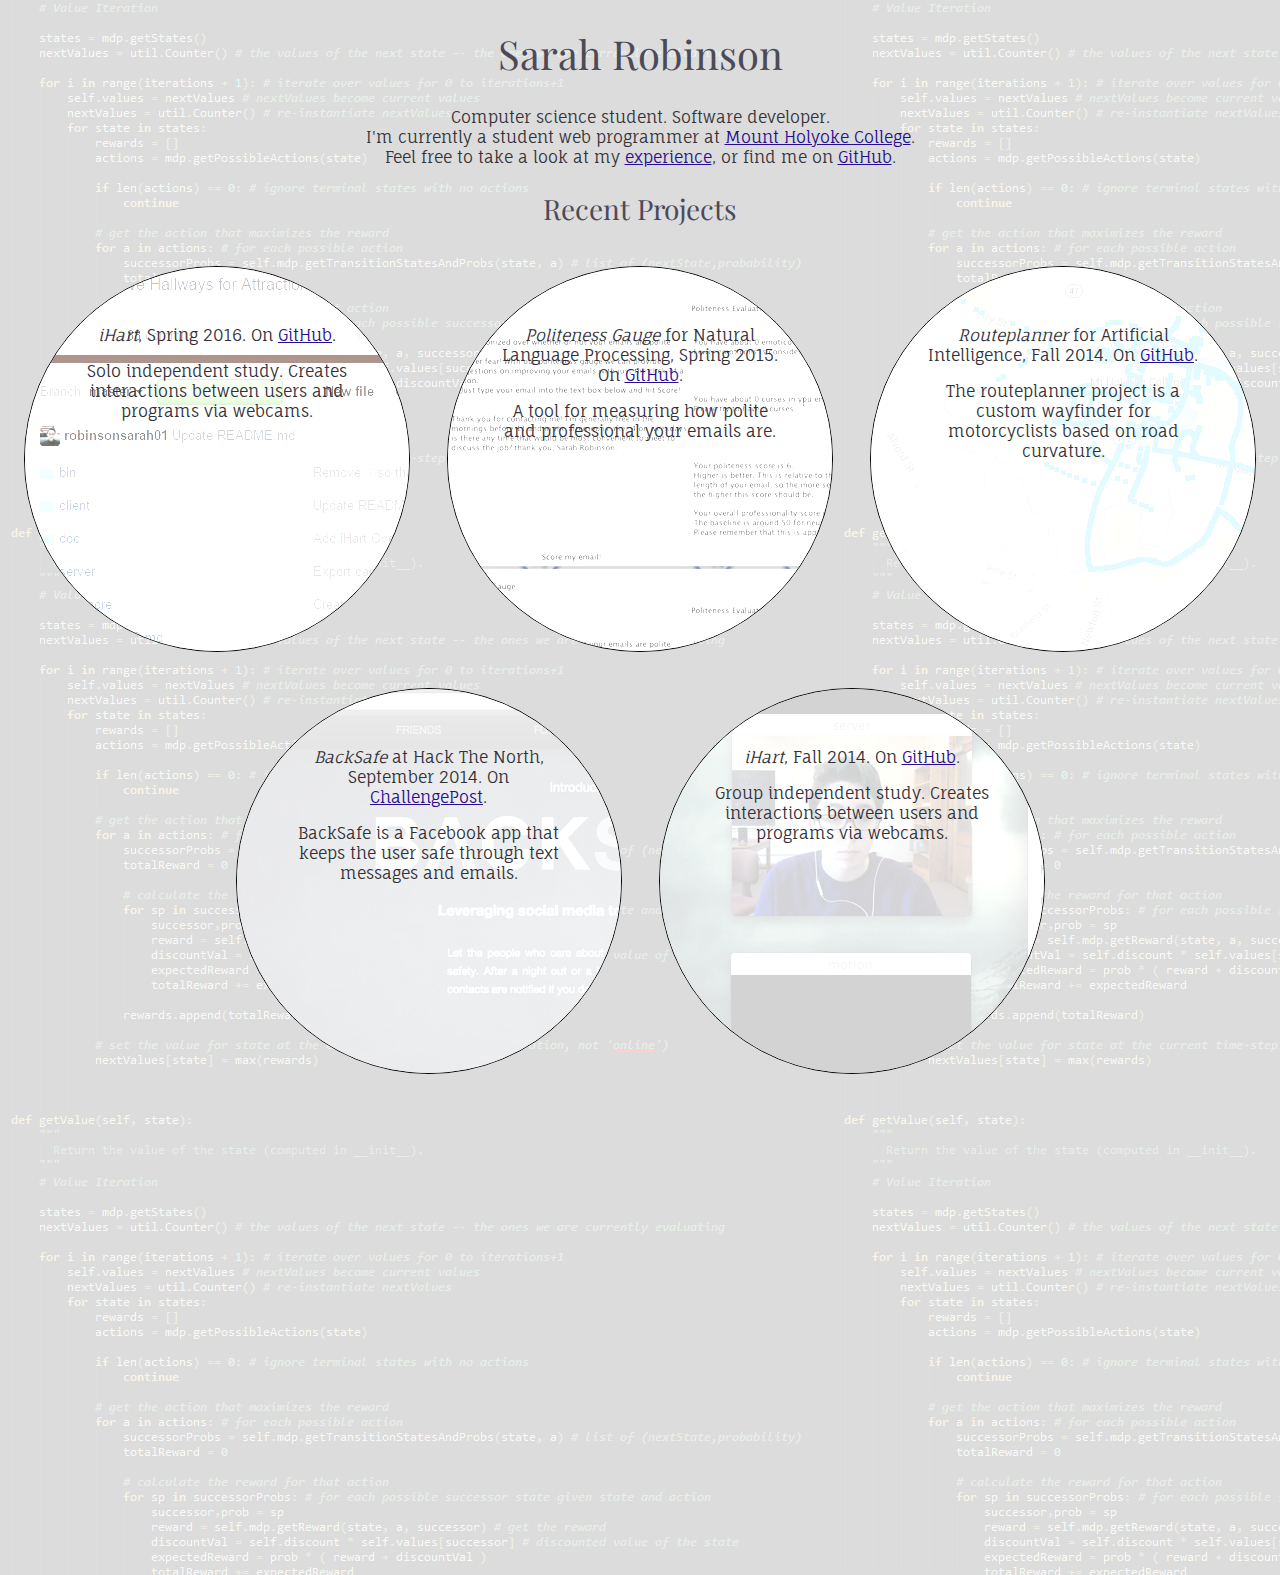
==== index.html @ 814e148d "Update projects and experience." ====
﻿<!DOCTYPE html>
<html>
    <head>
        <meta http-equiv="Content-Type" content="text/html; charset=UTF-8"/> 
        <link href='http://fonts.googleapis.com/css?family=Playfair+Display:400,700|Fauna+One' rel='stylesheet' type='text/css' charset="utf-8">
        <link href="css/robinsonsarah01.css" type="text/css" charset="utf-8" rel="stylesheet" />
    </head>
        <body>
        <div class="custom-container">
            <h1 class="header-name">Sarah Robinson</h1>
            <div class="description">
                Computer science student. Software developer.
                <br/>
                I'm currently a student web programmer at <a href="https://www.mtholyoke.edu" target="_blank">Mount Holyoke College</a>.
                <br/>
                Feel free to take a look at my <a href="/experience">experience</a>, or find me on <a href="https://github.com/robinsonsarah01">GitHub</a>.
            </div>
            <div class="projects">
                <h2>Recent Projects</h2>
                <div class="project ihart-2">
                    <div class="project-inner">
                        <em>iHart</em>, Spring 2016. On <a href="https://github.com/ihart-mhc/ihart" target="_blank">GitHub</a>.
                        <span class="extra-desc">Solo independent study. Creates interactions between users and programs via webcams.</span>
                    </div>
                </div>
                <div class="project politeness">
                    <div class="project-inner">
                        <em>Politeness Gauge</em> for Natural Language Processing, Spring 2015.
                        On <a href="https://github.com/robinsonsarah01/politeness-gauge" target="_blank">GitHub</a>.
                        <span class="extra-desc">A tool for measuring how polite and professional your emails are.</span>
                    </div>
                </div>
                <div class="project routeplanner">
                    <div class="project-inner">
                        <em>Routeplanner</em> for Artificial Intelligence, Fall 2014.
                        On <a href="https://github.com/robinsonsarah01/routeplanner" target="_blank">GitHub</a>.
                        <span class="extra-desc">The routeplanner project is a custom wayfinder for motorcyclists based on road curvature.</span>
                    </div>
                </div>
                <div class="project backsafe">
                    <div class="project-inner">
                        <em>BackSafe</em> at Hack The North, September 2014.
                        On <a href="http://challengepost.com/software/backsafe-oggza" target="_blank">ChallengePost</a>.
                        <span class="extra-desc">BackSafe is a Facebook app that keeps the user safe through text messages and emails.</span>
                    </div>
                </div>
                <div class="project ihart">
                    <div class="project-inner">
                        <em>iHart</em>, Fall 2014. On <a href="https://github.com/ihart-mhc/ihart" target="_blank">GitHub</a>.
                        <span class="extra-desc">Group independent study. Creates interactions between users and programs via webcams.</span>
                    </div>
                </div>
                <!--div class="project tetris">
                    <div class="project-inner">
                        <em>Tetris</em>, Fall 2013. On <a href="https://github.com/robinsonsarah01/java-tetris" target="_blank">GitHub</a>.
                        <span class="extra-desc">Tetris, implemented in Java. Contains both a command-line text-only version and a GUI version.</span>
                    </div>
                </div-->
                <!--
                <div class="project project-name">
                    <div class="project-inner">
                        <em>Project name</em>. On <a href="" target="_blank">website</a>.
                        <span class="extra-desc">Extended description.</span>
                    </div>
                </div>
                -->
            </div>
        </div>
    </body>
</html>
---- css/robinsonsarah01.css ----
body {
    margin-left: auto;
    margin-right: auto;
    /* width: 95%; */
    min-width: 200px;
    text-align: center;
    font-family: "Fauna One", sans-serif;
    color: #333237;
}

a {
    color: #280C91;
}

a:hover, a:active {
    color: #3A0EDF;
}

.custom-container::after { /* transparent background image */
    content: "";
    position: absolute;
    left: 0;
    top: 0;
    opacity: 0.18;
    z-index: -1;
    background: url(value-iteration-background-gray.png);
    width: 100%;
    height: 175%; /* otherwise background stops repeating */
}

h1,h2,h3,h4,h5,h6 {
    font-family: "Playfair Display", serif;
    font-weight: 400;
    color: #4D4A58;
}

h1 {
    font-size: 250%;
}

h2 {
    font-size: 175%;
}

div.description {
    margin: 0 1em 1em 1em;
}

div.projects {
    /* width: 100%; */
}

/* code for responsive circles from http://littledice.me/2014/04/16/responsive-circles-with-css/ */

div.project {
    margin: 1em;
    border-radius: 50%;
    width: 30%;
    min-width: 170px;
    max-width: 425px;
    position: relative;
    border: 1px solid black;
    display: inline-block;
    /*background-color: white;  For when there's no background image */
}

div.project-inner {
    position: absolute;
    top: 0;
    left: 0;
    bottom: 0;
    right: 0;
    text-align: center;
    padding-top: 15%;
    padding-left: 14%;
    padding-right: 14%;
    z-index: 1;
    color: #313036;
}

div.project::before {
    content: "";
    display: block;
    padding-top: 100%;
}

@media (max-width: 1130px) {
    div.project {
        width: 45%;
    }
}

@media (max-width: 742px) {
    div.project {
        width: 50%;
    }
}

span.extra-desc {
    padding-top: 1em;
    display: inline-block;
}

@media (max-width: 530px){
    span.extra-desc {
        font-size: small;
        padding-top: .5em;
    }
}

@media (max-width: 470px){
    span.extra-desc{
        display: none;
    }
}

/* Project backgrounds - use pixlr to make them transparent/light but not let the page background bleed through.*/

div.project.routeplanner::after {
    content: "";
    position: absolute;
    left: 0;
    top: 0;
    width: 100%;
    height: 100%;
    /*width: 30%;*/
    border-radius: 50%;
    background-color: white;
    background: url(routeplanner-dataset-transparent.png);
}

div.project.backsafe::after {
    content: "";
    position: absolute;
    left: 0;
    top: 0;
    width: 100%;
    height: 100%;
    /*width: 30%;*/
    border-radius: 50%;
    background-color: white;
    background: url(backsafe-home-transparent.png);
}

div.project.tetris::after {
    content: "";
    position: absolute;
    left: 0;
    top: 0;
    width: 100%;
    height: 100%;
    /*width: 30%;*/
    border-radius: 50%;
    background-color: white;
    background: url(java-tetris-transparent.png);
}

div.project.ihart::after {
    content: "";
    position: absolute;
    left: 0;
    top: 0;
    width: 100%;
    height: 100%;
    /*width: 30%;*/
    border-radius: 50%;
    background-color: white;
    background: url(ihart-server.png);
}

div.project.ihart-2::after {
    content: "";
    position: absolute;
    left: 0;
    top: 0;
    width: 100%;
    height: 100%;
    /*width: 30%;*/
    border-radius: 50%;
    background-color: white;
    background: url(ihart-repo-transparent.png);
}

div.project.politeness::after {
    content: "";
    position: absolute;
    left: 0;
    top: 0;
    width: 100%;
    height: 100%;
    /*width: 30%;*/
    border-radius: 50%;
    background-color: white;
    background: url(politeness-gauge-transparent.png);
}
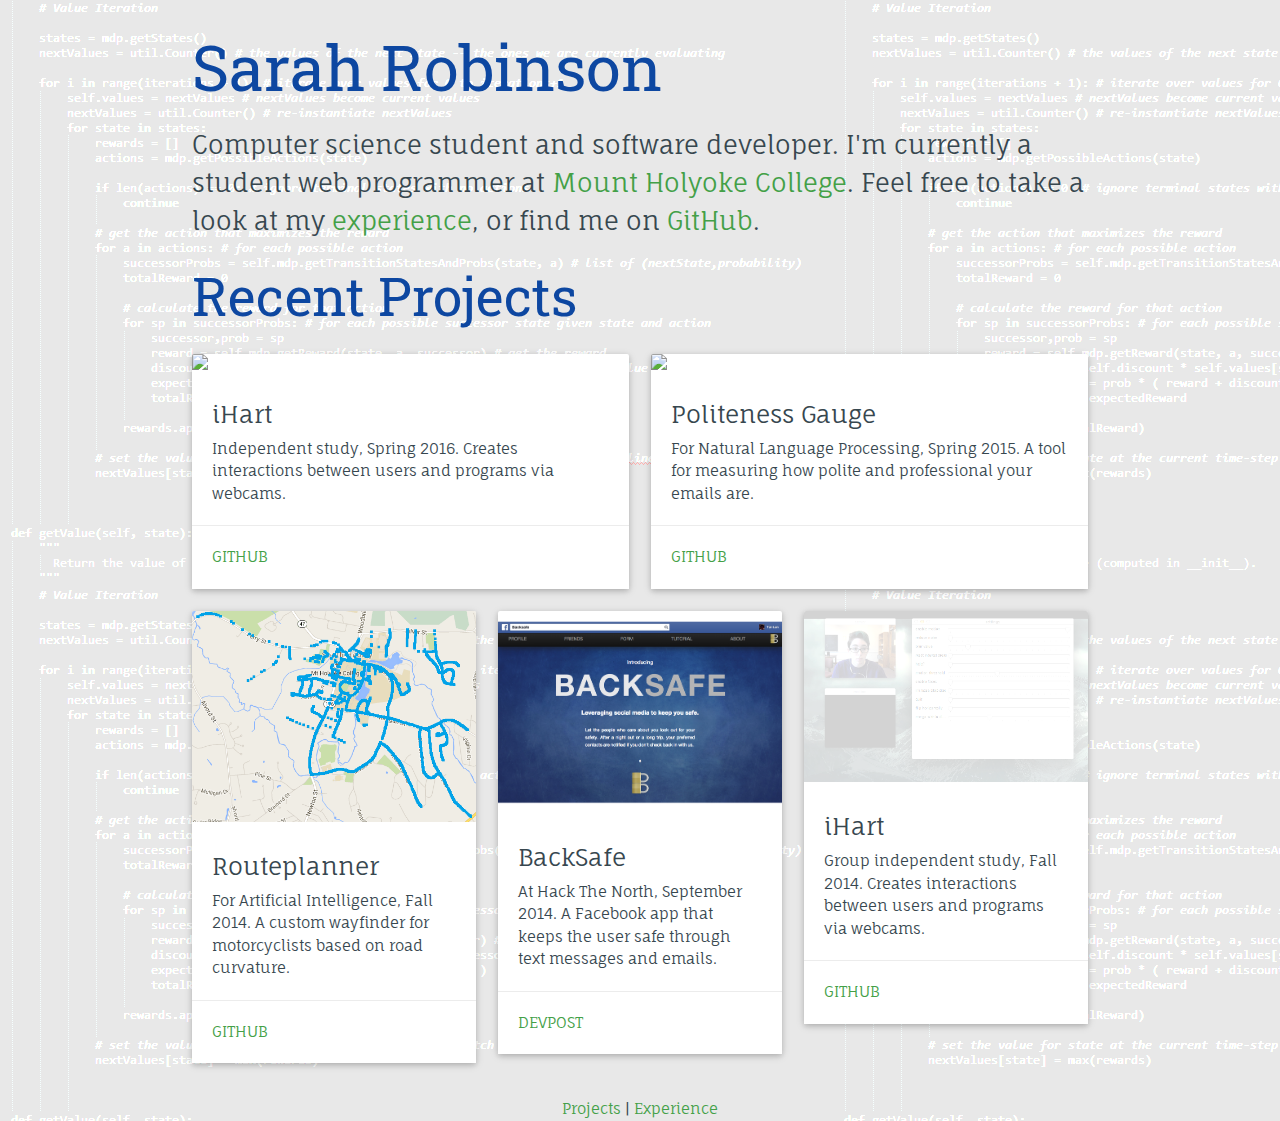
==== commit 55eb06a8: "Initial rewrite of main page using MaterializeCSS." ====
--- a/index.html
+++ b/index.html
@@ -1,70 +1,110 @@
 ﻿<!DOCTYPE html>
 <html>
     <head>
-        <meta http-equiv="Content-Type" content="text/html; charset=UTF-8"/> 
-        <link href='http://fonts.googleapis.com/css?family=Playfair+Display:400,700|Fauna+One' rel='stylesheet' type='text/css' charset="utf-8">
-        <link href="css/robinsonsarah01.css" type="text/css" charset="utf-8" rel="stylesheet" />
+        <meta http-equiv="Content-Type" content="text/html; charset=UTF-8"/>
+        <meta name="viewport" content="width=device-width, initial-scale=1.0"/>
+        
+        <link href="https://fonts.googleapis.com/css?family=Material+Icons|Fauna+One|Roboto+Slab" rel="stylesheet">
+        <link type="text/css" rel="stylesheet" href="css/materialize.min.css"  media="screen,projection"/>
+        <link href="css/robinsonsarah01.css" type="text/css" charset="utf-8" rel="stylesheet">
     </head>
-        <body>
-        <div class="custom-container">
-            <h1 class="header-name">Sarah Robinson</h1>
-            <div class="description">
-                Computer science student. Software developer.
-                <br/>
+    <body class="blue-grey-text text-darken-3">
+        <div class="container">
+            <h1>Sarah Robinson</h1>
+            
+            <div class="description flow-text">
+                Computer science student and software developer.
                 I'm currently a student web programmer at <a href="https://www.mtholyoke.edu" target="_blank">Mount Holyoke College</a>.
-                <br/>
                 Feel free to take a look at my <a href="/experience">experience</a>, or find me on <a href="https://github.com/robinsonsarah01">GitHub</a>.
             </div>
-            <div class="projects">
-                <h2>Recent Projects</h2>
-                <div class="project ihart-2">
-                    <div class="project-inner">
-                        <em>iHart</em>, Spring 2016. On <a href="https://github.com/ihart-mhc/ihart" target="_blank">GitHub</a>.
-                        <span class="extra-desc">Solo independent study. Creates interactions between users and programs via webcams.</span>
+            
+            <h2>Recent Projects</h2>
+            
+            <div class="row">
+                <div class="col s12 m6 l6">
+                    <div class="card">
+                        <div class="card-image">
+                            <img src="img/ihart-repo.png" />
+                        </div>
+                        <div class="card-content">
+                            <span class="card-title">iHart</span>
+                            <p>Independent study, Spring 2016. Creates interactions between users and programs via webcams.
+                        </div>
+                        <div class="card-action">
+                            <a href="https://github.com/ihart-mhc/ihart" target="_blank">GitHub</a>
+                        </div>
                     </div>
                 </div>
-                <div class="project politeness">
-                    <div class="project-inner">
-                        <em>Politeness Gauge</em> for Natural Language Processing, Spring 2015.
-                        On <a href="https://github.com/robinsonsarah01/politeness-gauge" target="_blank">GitHub</a>.
-                        <span class="extra-desc">A tool for measuring how polite and professional your emails are.</span>
+                
+                <div class="col s12 m6 l6">
+                    <div class="card">
+                        <div class="card-image">
+                            <img src="img/politeness-gauge.png" />
+                        </div>
+                        <div class="card-content">
+                            <span class="card-title">Politeness Gauge</span>
+                            <p>For Natural Language Processing, Spring 2015. A tool for measuring how polite and professional your emails are.
+                        </div>
+                        <div class="card-action">
+                            <a href="https://github.com/robinsonsarah01/politeness-gauge" target="_blank">GitHub</a>
+                        </div>
                     </div>
                 </div>
-                <div class="project routeplanner">
-                    <div class="project-inner">
-                        <em>Routeplanner</em> for Artificial Intelligence, Fall 2014.
-                        On <a href="https://github.com/robinsonsarah01/routeplanner" target="_blank">GitHub</a>.
-                        <span class="extra-desc">The routeplanner project is a custom wayfinder for motorcyclists based on road curvature.</span>
+                
+                <div class="col s12 m6 l4">
+                    <div class="card">
+                        <div class="card-image">
+                            <img src="img/routeplanner-dataset.png" />
+                        </div>
+                        <div class="card-content">
+                            <span class="card-title">Routeplanner</span>
+                            <p> For Artificial Intelligence, Fall 2014. A custom wayfinder for motorcyclists based on road curvature.
+                        </div>
+                        <div class="card-action">
+                            <a href="https://github.com/robinsonsarah01/routeplanner" target="_blank">GitHub</a>
+                        </div>
                     </div>
                 </div>
-                <div class="project backsafe">
-                    <div class="project-inner">
-                        <em>BackSafe</em> at Hack The North, September 2014.
-                        On <a href="http://challengepost.com/software/backsafe-oggza" target="_blank">ChallengePost</a>.
-                        <span class="extra-desc">BackSafe is a Facebook app that keeps the user safe through text messages and emails.</span>
+                
+                <div class="col s12 m6 l4">
+                    <div class="card">
+                        <div class="card-image">
+                            <img src="img/backsafe-home.png" />
+                        </div>
+                        <div class="card-content">
+                            <span class="card-title">BackSafe</span>
+                            <p> At Hack The North, September 2014. A Facebook app that keeps the user safe through text messages and emails.
+                        </div>
+                        <div class="card-action">
+                            <a href="http://devpost.com/software/backsafe-oggza" target="_blank">DevPost</a>
+                        </div>
                     </div>
                 </div>
-                <div class="project ihart">
-                    <div class="project-inner">
-                        <em>iHart</em>, Fall 2014. On <a href="https://github.com/ihart-mhc/ihart" target="_blank">GitHub</a>.
-                        <span class="extra-desc">Group independent study. Creates interactions between users and programs via webcams.</span>
+                
+                <div class="col s12 m6 l4">
+                    <div class="card">
+                        <div class="card-image">
+                            <img src="img/ihart-server.png" />
+                        </div>
+                        <div class="card-content">
+                            <span class="card-title">iHart</span>
+                            <p>Group independent study, Fall 2014. Creates interactions between users and programs via webcams.
+                        </div>
+                        <div class="card-action">
+                            <a href="https://github.com/ihart-mhc/ihart" target="_blank">GitHub</a>
+                        </div>
                     </div>
                 </div>
-                <!--div class="project tetris">
-                    <div class="project-inner">
-                        <em>Tetris</em>, Fall 2013. On <a href="https://github.com/robinsonsarah01/java-tetris" target="_blank">GitHub</a>.
-                        <span class="extra-desc">Tetris, implemented in Java. Contains both a command-line text-only version and a GUI version.</span>
-                    </div>
-                </div-->
-                <!--
-                <div class="project project-name">
-                    <div class="project-inner">
-                        <em>Project name</em>. On <a href="" target="_blank">website</a>.
-                        <span class="extra-desc">Extended description.</span>
-                    </div>
-                </div>
-                -->
+            </div>
+            
+            <div class="center">
+                <a href="/">Projects</a> | 
+                <a href="/experience">Experience</a>
             </div>
         </div>
+        
+        <script type="text/javascript" src="https://code.jquery.com/jquery-2.1.1.min.js"></script>
+        <script type="text/javascript" src="js/materialize.min.js"></script>
+        <script type="text/javascript" src="js/main.js"></script>
     </body>
 </html>
--- a/css/robinsonsarah01.css
+++ b/css/robinsonsarah01.css
@@ -1,195 +1,23 @@
-body {
-    margin-left: auto;
-    margin-right: auto;
-    /* width: 95%; */
-    min-width: 200px;
-    text-align: center;
-    font-family: "Fauna One", sans-serif;
-    color: #333237;
+html {
+    /* TODO: change to /img/...png before merging. */
+    background: url(../img/value-iteration-background-gray-lightened.png);
 }
 
-a {
-    color: #280C91;
+body {
+    font-family: "Fauna One", sans-serif;
 }
 
-a:hover, a:active {
-    color: #3A0EDF;
+a , .card .card-action a:not(.btn):not(.btn-large):not(.btn-floating) {
+    color: #43a047; /* green darken-1 */
 }
 
-.custom-container::after { /* transparent background image */
-    content: "";
-    position: absolute;
-    left: 0;
-    top: 0;
-    opacity: 0.18;
-    z-index: -1;
-    background: url(value-iteration-background-gray.png);
-    width: 100%;
-    height: 175%; /* otherwise background stops repeating */
+a:hover, a:active ,
+.card .card-action a:not(.btn):not(.btn-large):not(.btn-floating):hover,
+.card .card-action a:not(.btn):not(.btn-large):not(.btn-floating):active {
+    color: #0d47a1; /* blue darken-4 */
 }
 
-h1,h2,h3,h4,h5,h6 {
-    font-family: "Playfair Display", serif;
-    font-weight: 400;
-    color: #4D4A58;
-}
-
-h1 {
-    font-size: 250%;
-}
-
-h2 {
-    font-size: 175%;
-}
-
-div.description {
-    margin: 0 1em 1em 1em;
-}
-
-div.projects {
-    /* width: 100%; */
-}
-
-/* code for responsive circles from http://littledice.me/2014/04/16/responsive-circles-with-css/ */
-
-div.project {
-    margin: 1em;
-    border-radius: 50%;
-    width: 30%;
-    min-width: 170px;
-    max-width: 425px;
-    position: relative;
-    border: 1px solid black;
-    display: inline-block;
-    /*background-color: white;  For when there's no background image */
-}
-
-div.project-inner {
-    position: absolute;
-    top: 0;
-    left: 0;
-    bottom: 0;
-    right: 0;
-    text-align: center;
-    padding-top: 15%;
-    padding-left: 14%;
-    padding-right: 14%;
-    z-index: 1;
-    color: #313036;
-}
-
-div.project::before {
-    content: "";
-    display: block;
-    padding-top: 100%;
-}
-
-@media (max-width: 1130px) {
-    div.project {
-        width: 45%;
-    }
-}
-
-@media (max-width: 742px) {
-    div.project {
-        width: 50%;
-    }
-}
-
-span.extra-desc {
-    padding-top: 1em;
-    display: inline-block;
-}
-
-@media (max-width: 530px){
-    span.extra-desc {
-        font-size: small;
-        padding-top: .5em;
-    }
-}
-
-@media (max-width: 470px){
-    span.extra-desc{
-        display: none;
-    }
-}
-
-/* Project backgrounds - use pixlr to make them transparent/light but not let the page background bleed through.*/
-
-div.project.routeplanner::after {
-    content: "";
-    position: absolute;
-    left: 0;
-    top: 0;
-    width: 100%;
-    height: 100%;
-    /*width: 30%;*/
-    border-radius: 50%;
-    background-color: white;
-    background: url(routeplanner-dataset-transparent.png);
-}
-
-div.project.backsafe::after {
-    content: "";
-    position: absolute;
-    left: 0;
-    top: 0;
-    width: 100%;
-    height: 100%;
-    /*width: 30%;*/
-    border-radius: 50%;
-    background-color: white;
-    background: url(backsafe-home-transparent.png);
-}
-
-div.project.tetris::after {
-    content: "";
-    position: absolute;
-    left: 0;
-    top: 0;
-    width: 100%;
-    height: 100%;
-    /*width: 30%;*/
-    border-radius: 50%;
-    background-color: white;
-    background: url(java-tetris-transparent.png);
-}
-
-div.project.ihart::after {
-    content: "";
-    position: absolute;
-    left: 0;
-    top: 0;
-    width: 100%;
-    height: 100%;
-    /*width: 30%;*/
-    border-radius: 50%;
-    background-color: white;
-    background: url(ihart-server.png);
-}
-
-div.project.ihart-2::after {
-    content: "";
-    position: absolute;
-    left: 0;
-    top: 0;
-    width: 100%;
-    height: 100%;
-    /*width: 30%;*/
-    border-radius: 50%;
-    background-color: white;
-    background: url(ihart-repo-transparent.png);
-}
-
-div.project.politeness::after {
-    content: "";
-    position: absolute;
-    left: 0;
-    top: 0;
-    width: 100%;
-    height: 100%;
-    /*width: 30%;*/
-    border-radius: 50%;
-    background-color: white;
-    background: url(politeness-gauge-transparent.png);
+h1 , h2, h3, h4, h5, h6 {
+    font-family: "Roboto Slab", serif;
+    color: #0d47a1;
 }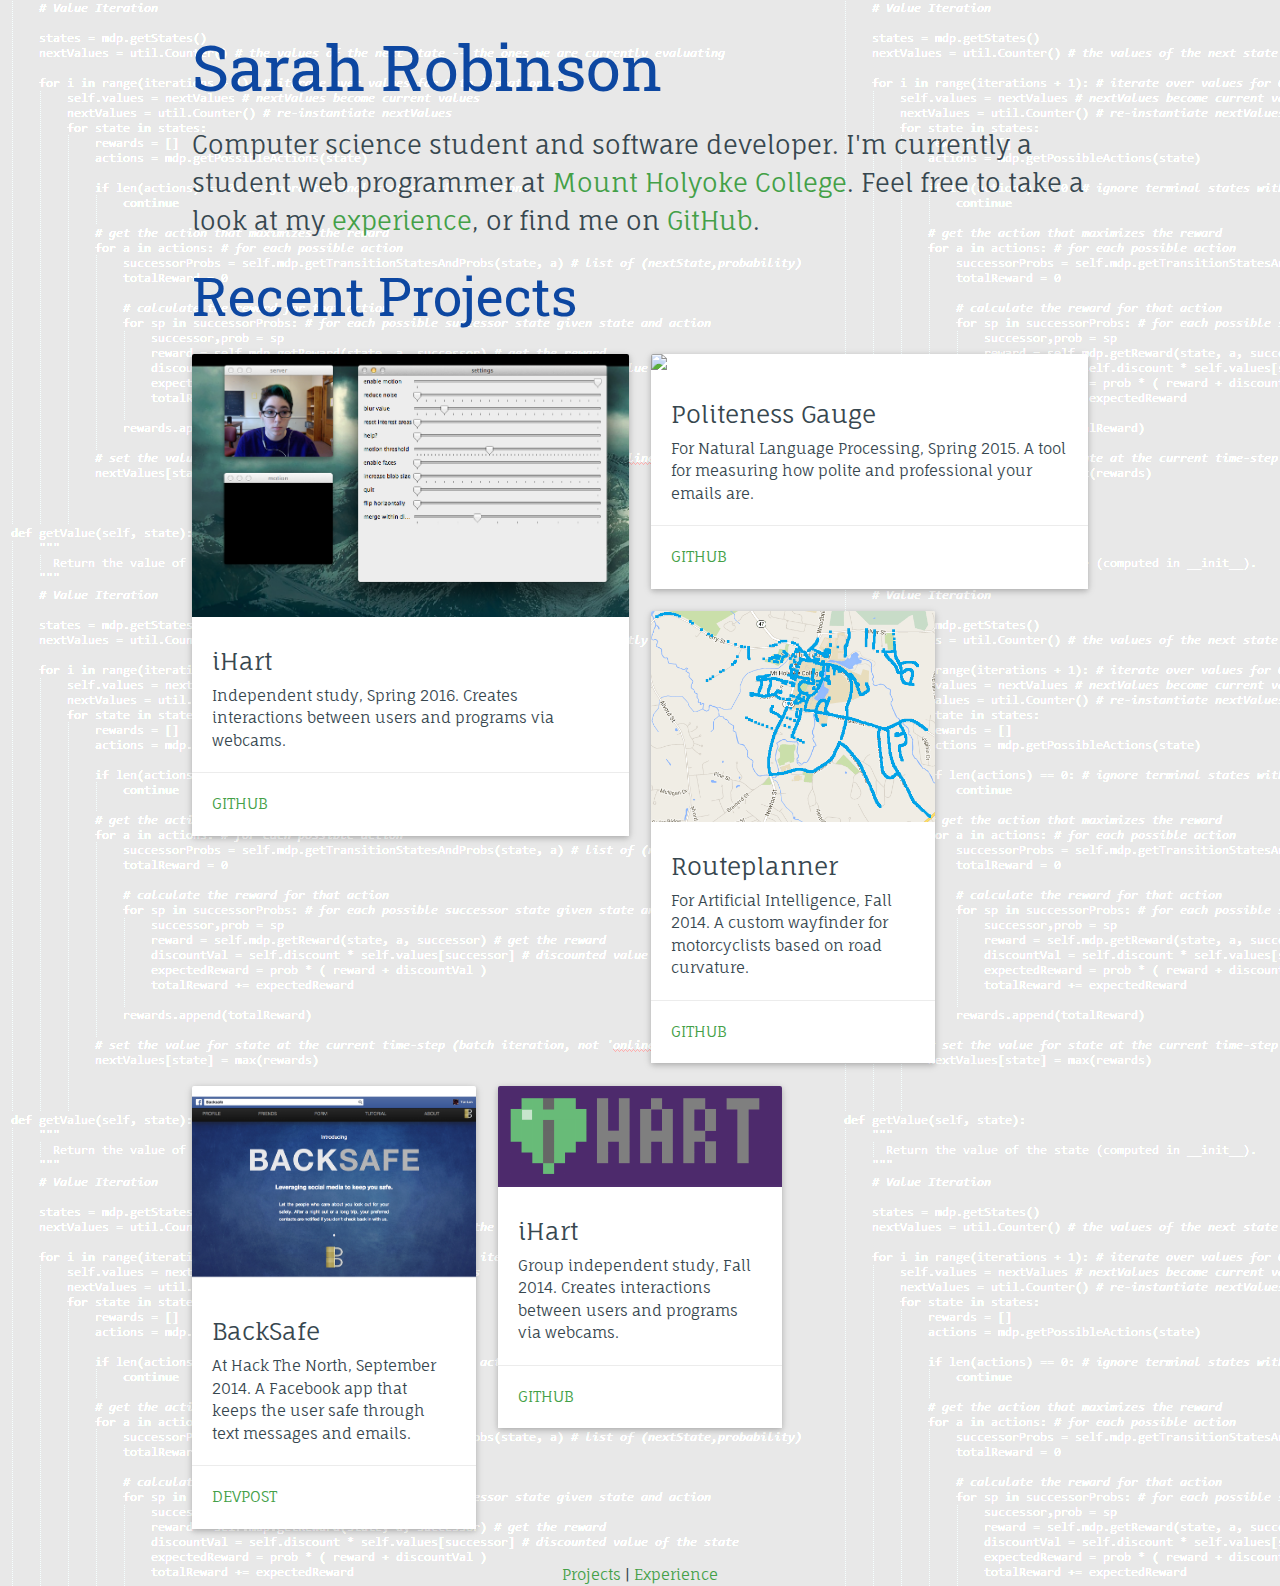
==== commit f297f25b: "Partial rewrite of experience page." ====
--- a/index.html
+++ b/index.html
@@ -12,7 +12,7 @@
         <div class="container">
             <h1>Sarah Robinson</h1>
             
-            <div class="description flow-text">
+            <div class="flow-text">
                 Computer science student and software developer.
                 I'm currently a student web programmer at <a href="https://www.mtholyoke.edu" target="_blank">Mount Holyoke College</a>.
                 Feel free to take a look at my <a href="/experience">experience</a>, or find me on <a href="https://github.com/robinsonsarah01">GitHub</a>.
@@ -24,7 +24,7 @@
                 <div class="col s12 m6 l6">
                     <div class="card">
                         <div class="card-image">
-                            <img src="img/ihart-repo.png" />
+                            <img src="img/ihart-server.png" />
                         </div>
                         <div class="card-content">
                             <span class="card-title">iHart</span>
@@ -84,7 +84,7 @@
                 <div class="col s12 m6 l4">
                     <div class="card">
                         <div class="card-image">
-                            <img src="img/ihart-server.png" />
+                            <img src="img/ihart-logo.png" />
                         </div>
                         <div class="card-content">
                             <span class="card-title">iHart</span>
--- a/css/robinsonsarah01.css
+++ b/css/robinsonsarah01.css
@@ -20,4 +20,4 @@
 h1 , h2, h3, h4, h5, h6 {
     font-family: "Roboto Slab", serif;
     color: #0d47a1;
-}+}
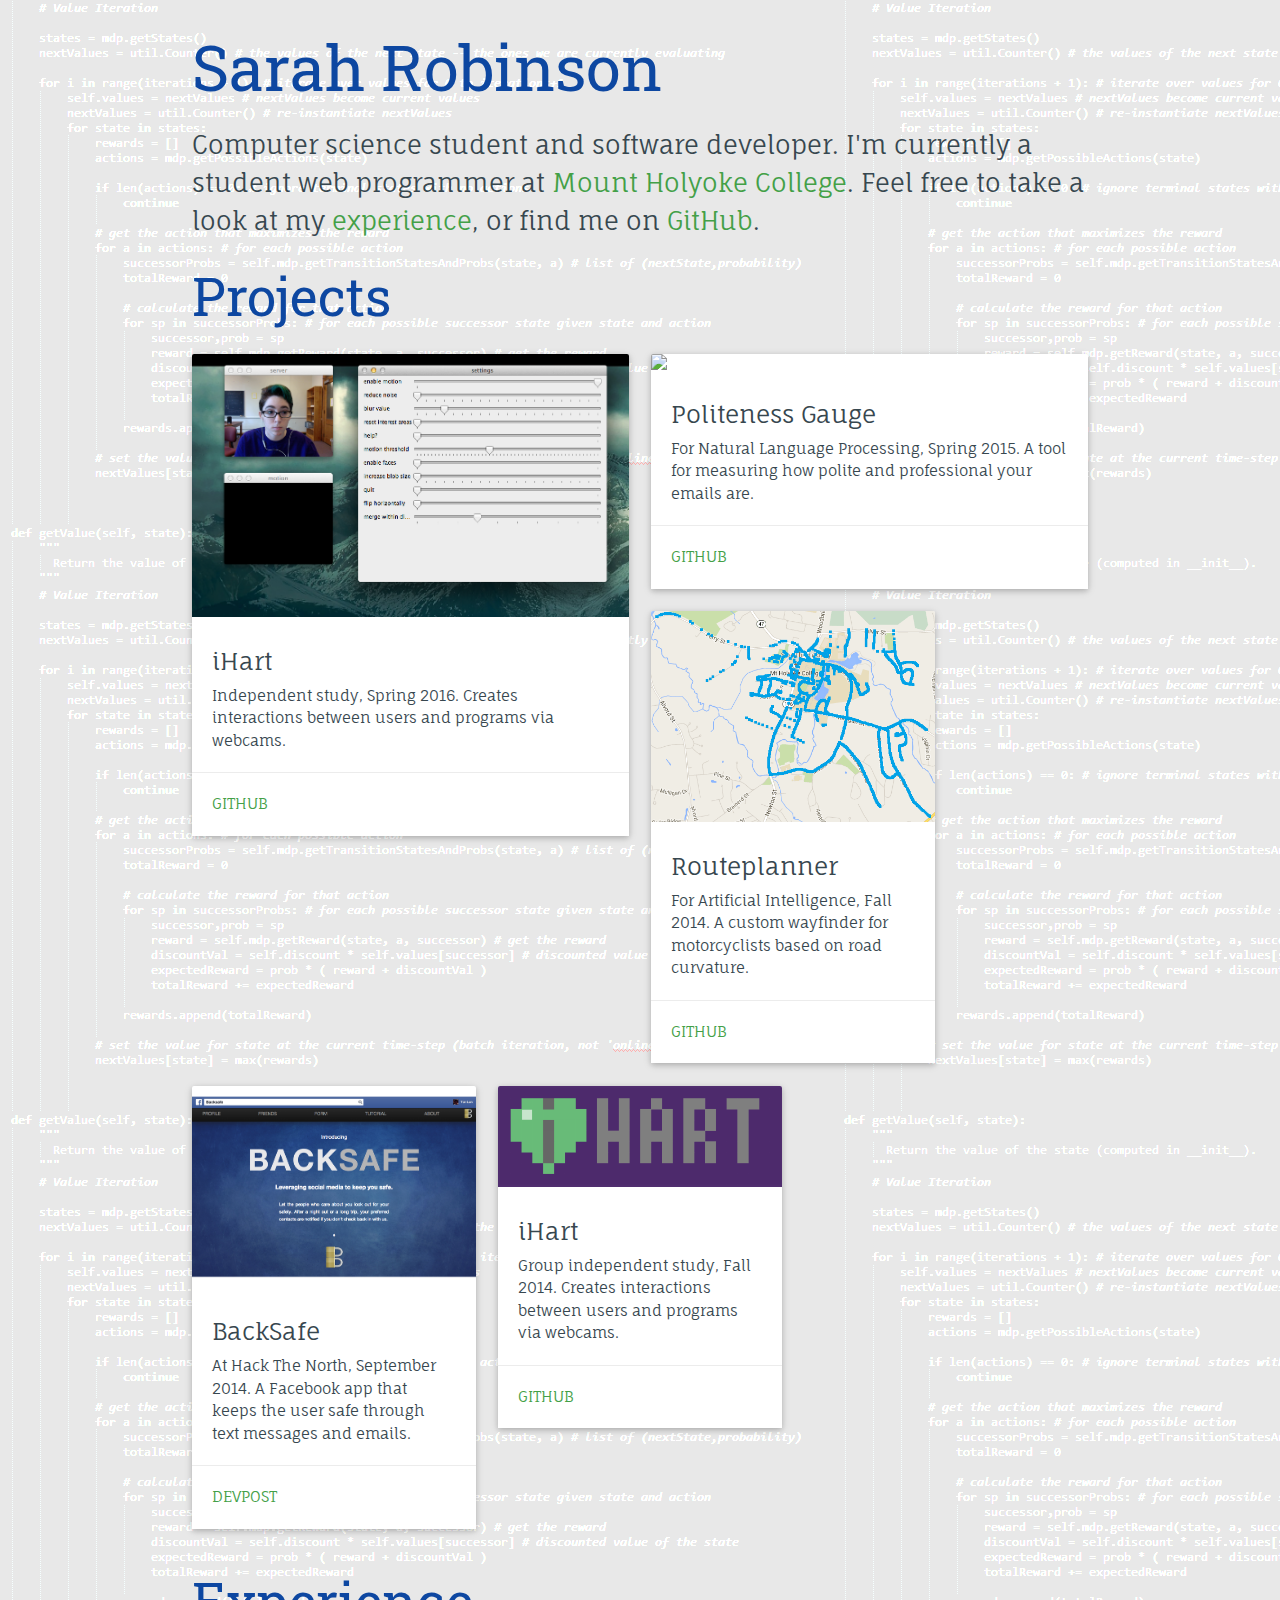
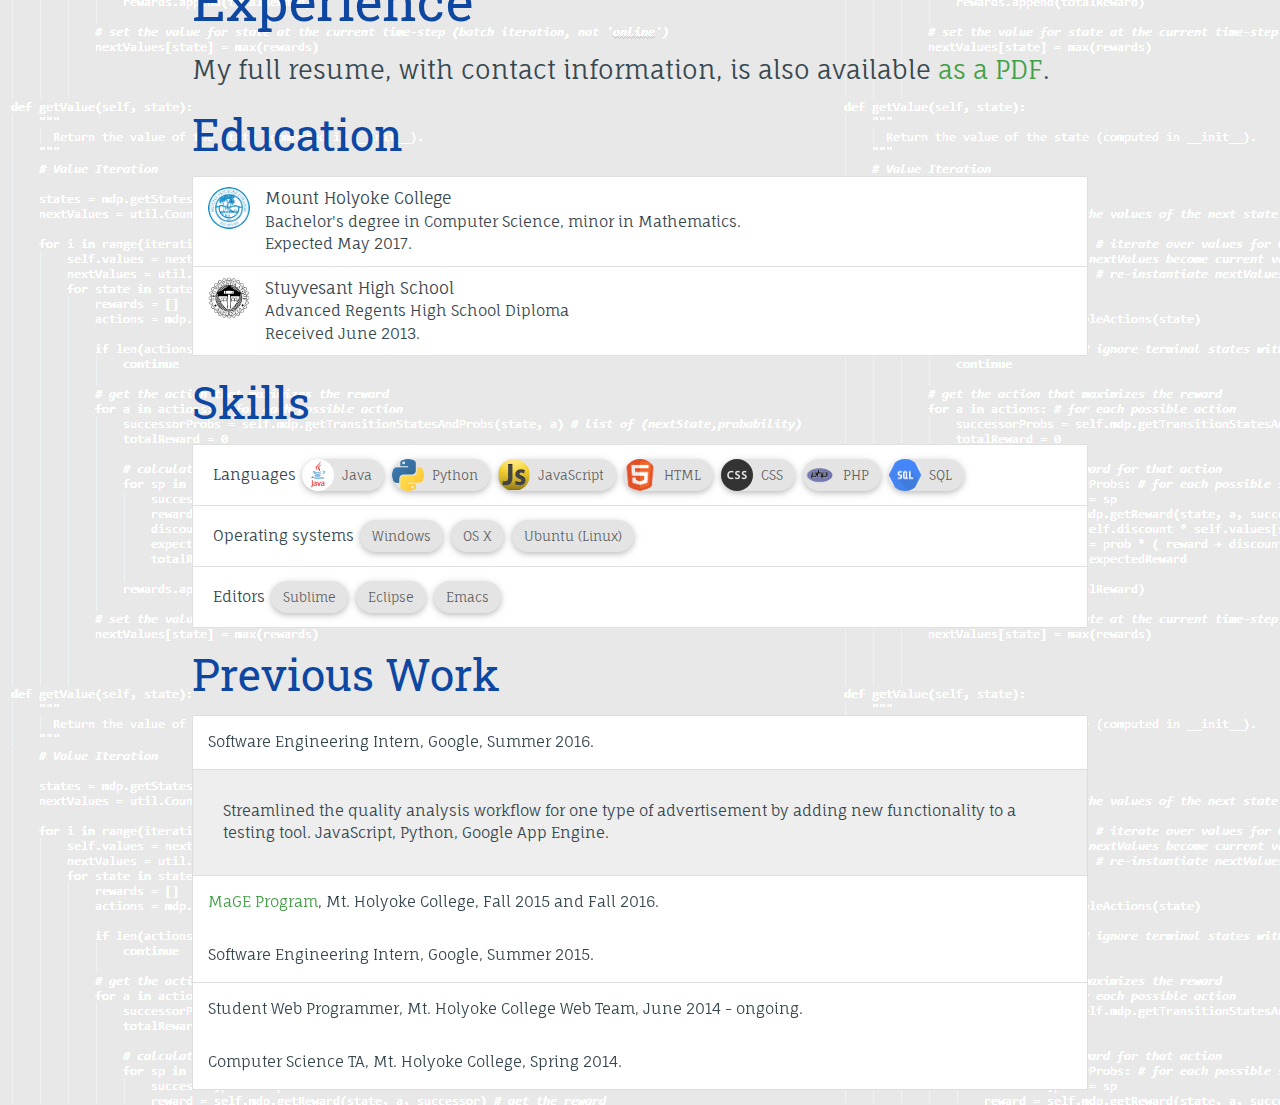
==== commit 2abd29b6: "Merge the experience page into the main page." ====
--- a/index.html
+++ b/index.html
@@ -15,14 +15,14 @@
             <div class="flow-text">
                 Computer science student and software developer.
                 I'm currently a student web programmer at <a href="https://www.mtholyoke.edu" target="_blank">Mount Holyoke College</a>.
-                Feel free to take a look at my <a href="/experience">experience</a>, or find me on <a href="https://github.com/robinsonsarah01">GitHub</a>.
+                Feel free to take a look at my <a href="#img/experience">experience</a>, or find me on <a href="https://github.com/robinsonsarah01">GitHub</a>.
             </div>
             
-            <h2>Recent Projects</h2>
+            <h2>Projects</h2>
             
-            <div class="row">
+            <div class="projects row">
                 <div class="col s12 m6 l6">
-                    <div class="card">
+                    <div id="ihart-16" class="card">
                         <div class="card-image">
                             <img src="img/ihart-server.png" />
                         </div>
@@ -37,7 +37,7 @@
                 </div>
                 
                 <div class="col s12 m6 l6">
-                    <div class="card">
+                    <div id="politeness" class="card">
                         <div class="card-image">
                             <img src="img/politeness-gauge.png" />
                         </div>
@@ -51,8 +51,8 @@
                     </div>
                 </div>
                 
-                <div class="col s12 m6 l4">
-                    <div class="card">
+                <div class="col s12 m12 l4">
+                    <div id="routeplanner" class="card">
                         <div class="card-image">
                             <img src="img/routeplanner-dataset.png" />
                         </div>
@@ -97,10 +97,92 @@
                 </div>
             </div>
             
-            <div class="center">
-                <a href="/">Projects</a> | 
-                <a href="/experience">Experience</a>
-            </div>
+            <h2 id="experience">Experience</h2>
+            <div class="flow-text">My full resume, with contact information, is also available <a href="Sarah_Robinson_Resume.pdf">as a PDF</a>.</div>
+            
+            <h3>Education</h3>
+            <ul class="collection">
+                <li class="collection-item avatar">
+                    <img src="img/mhc-logo.png" alt="Mount Holyoke College logo" class="circle" />
+                    <span class="title">Mount Holyoke College</span>
+                    <p>Bachelor's degree in Computer Science, minor in Mathematics.
+                    <br>Expected May 2017.
+                </li>
+                <li class="collection-item avatar">
+                    <img src="img/stuy-logo.png" alt="Stuyvesant High School logo" class="circle" />
+                    <span class="title">Stuyvesant High School</span>
+                    <p>Advanced Regents High School Diploma
+                    <br>Received June 2013.
+                </li>
+            </ul>
+            
+            <h3>Skills</h3>
+            <ul class="collection">
+                <li class="collection-item">Languages
+                    <span class="chip z-depth-1">
+                        <img src="img/java-logo.jpg"/>
+                        Java
+                    </span>
+                    <span class="chip z-depth-1">
+                        <img src="img/python-logo.png" />
+                        Python
+                    </span>
+                    <span class="chip z-depth-1">
+                        <img src="img/javascript-logo.png" />
+                        JavaScript
+                    </span>
+                    <span class="chip z-depth-1">
+                        <img src="img/html-logo.png" />
+                        HTML
+                    </span>
+                    <span class="chip z-depth-1">
+                        <img src="img/css-logo.png" />
+                        CSS
+                    </span>
+                    <span class="chip z-depth-1">
+                        <img src="img/php-logo.png" />
+                        PHP
+                    </span>
+                    <span class="chip z-depth-1">
+                        <img src="img/sql-logo.png" />
+                        SQL
+                    </span>
+                </li>
+                <li class="collection-item">Operating systems
+                    <span class="chip z-depth-1">Windows</span>
+                    <span class="chip z-depth-1">OS X</span>
+                    <span class="chip z-depth-1">Ubuntu (Linux)</span>
+                </li>
+                <li class="collection-item">Editors</span>
+                    <span class="chip z-depth-1">Sublime</span>
+                    <span class="chip z-depth-1">Eclipse</span>
+                    <span class="chip z-depth-1">Emacs</span>
+                </li>
+            </ul>
+            
+            <h3>Previous Work</h3>
+            <ul class="collapsible z-depth-0" data-collapsible="accordion">
+                <li>
+                    <div class="collapsible-header active waves-effect">Software Engineering Intern, Google, Summer 2016.</div>
+                    <div class="collapsible-body"><p>Streamlined the quality analysis workflow for one type of advertisement by adding new functionality to a testing tool. JavaScript, Python, Google App Engine.</p></div>
+                </li>
+                <li>
+                    <div class="collapsible-header waves-effect"><a href="https://www.mtholyoke.edu/media/google-funds-new-computer-science-initiative">MaGE Program</a>, Mt. Holyoke College, Fall 2015 and Fall 2016.</div>
+                    <div class="collapsible-body"><p>Mentored students as part of an initiative to increase retention of women in computer science programs.</p></div>
+                </li>
+                <li>
+                    <div class="collapsible-header waves-effect">Software Engineering Intern, Google, Summer 2015.</div>
+                    <div class="collapsible-body"><p>Worked with a Google Maps team to add a feature to StreetView for Google Maps for Android. Java.</p></div>
+                </li>
+                <li>
+                    <div class="collapsible-header waves-effect">Student Web Programmer, Mt. Holyoke College Web Team, June 2014 - ongoing.</div>
+                    <div class="collapsible-body"><p>Develop, support, and integrate web applications for the college website. PHP, <a href="https://www.drupal.org/" target="_blank">Drupal CMS</a>, HTML, CSS, JavaScript.</p></div>
+                </li>
+                <li>
+                    <div class="collapsible-header waves-effect">Computer Science TA, Mt. Holyoke College, Spring 2014.</div>
+                    <div class="collapsible-body"><p>Reviewed concepts such as basic data structures and debugging strategies. Java.</p></div>
+                </li>
+            </ul>
         </div>
         
         <script type="text/javascript" src="https://code.jquery.com/jquery-2.1.1.min.js"></script>
--- a/css/robinsonsarah01.css
+++ b/css/robinsonsarah01.css
@@ -21,3 +21,20 @@
     font-family: "Roboto Slab", serif;
     color: #0d47a1;
 }
+
+.projects .card {
+    /* cards will be faded in */
+}
+
+.chip {
+    margin: 4px 2px;
+}
+
+.collapsible-header {
+    line-height: 1.5;
+    padding: 1rem;
+}
+
+.collapsible-body {
+    background-color: #eee;
+}
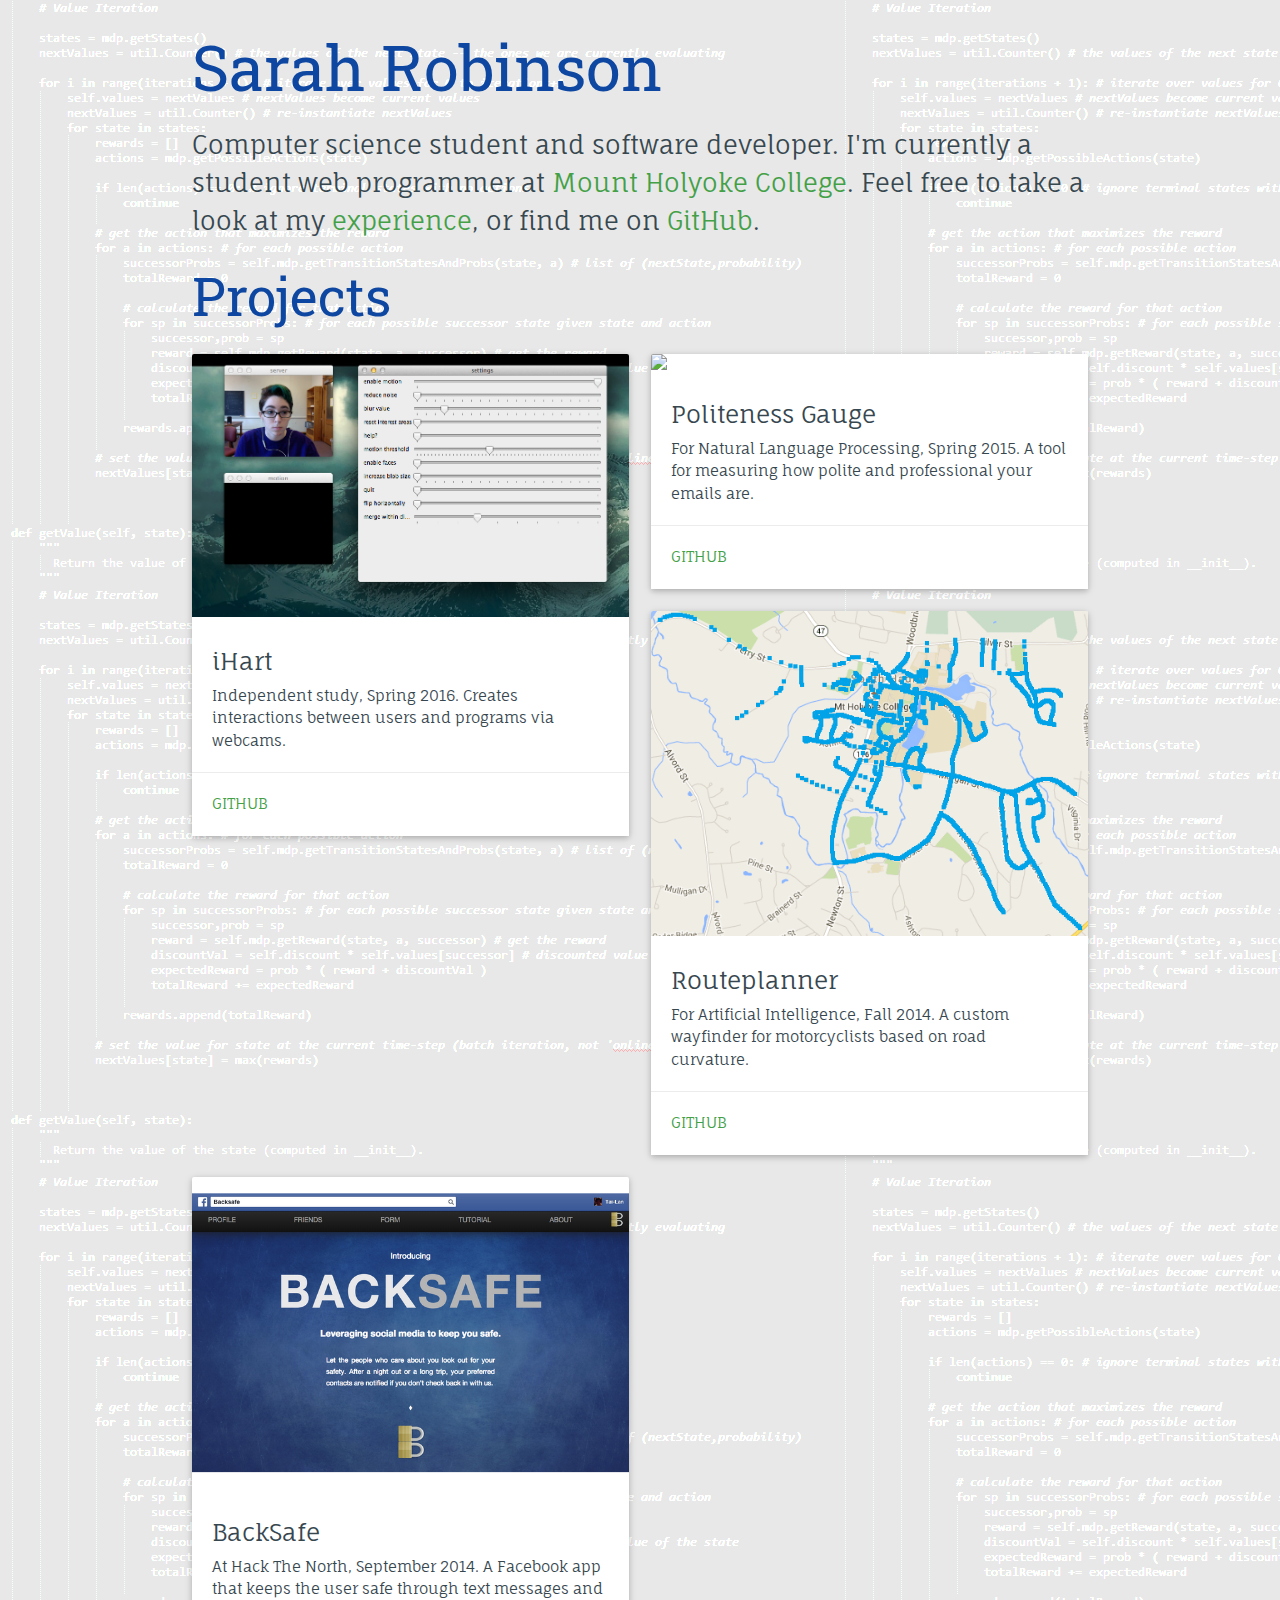
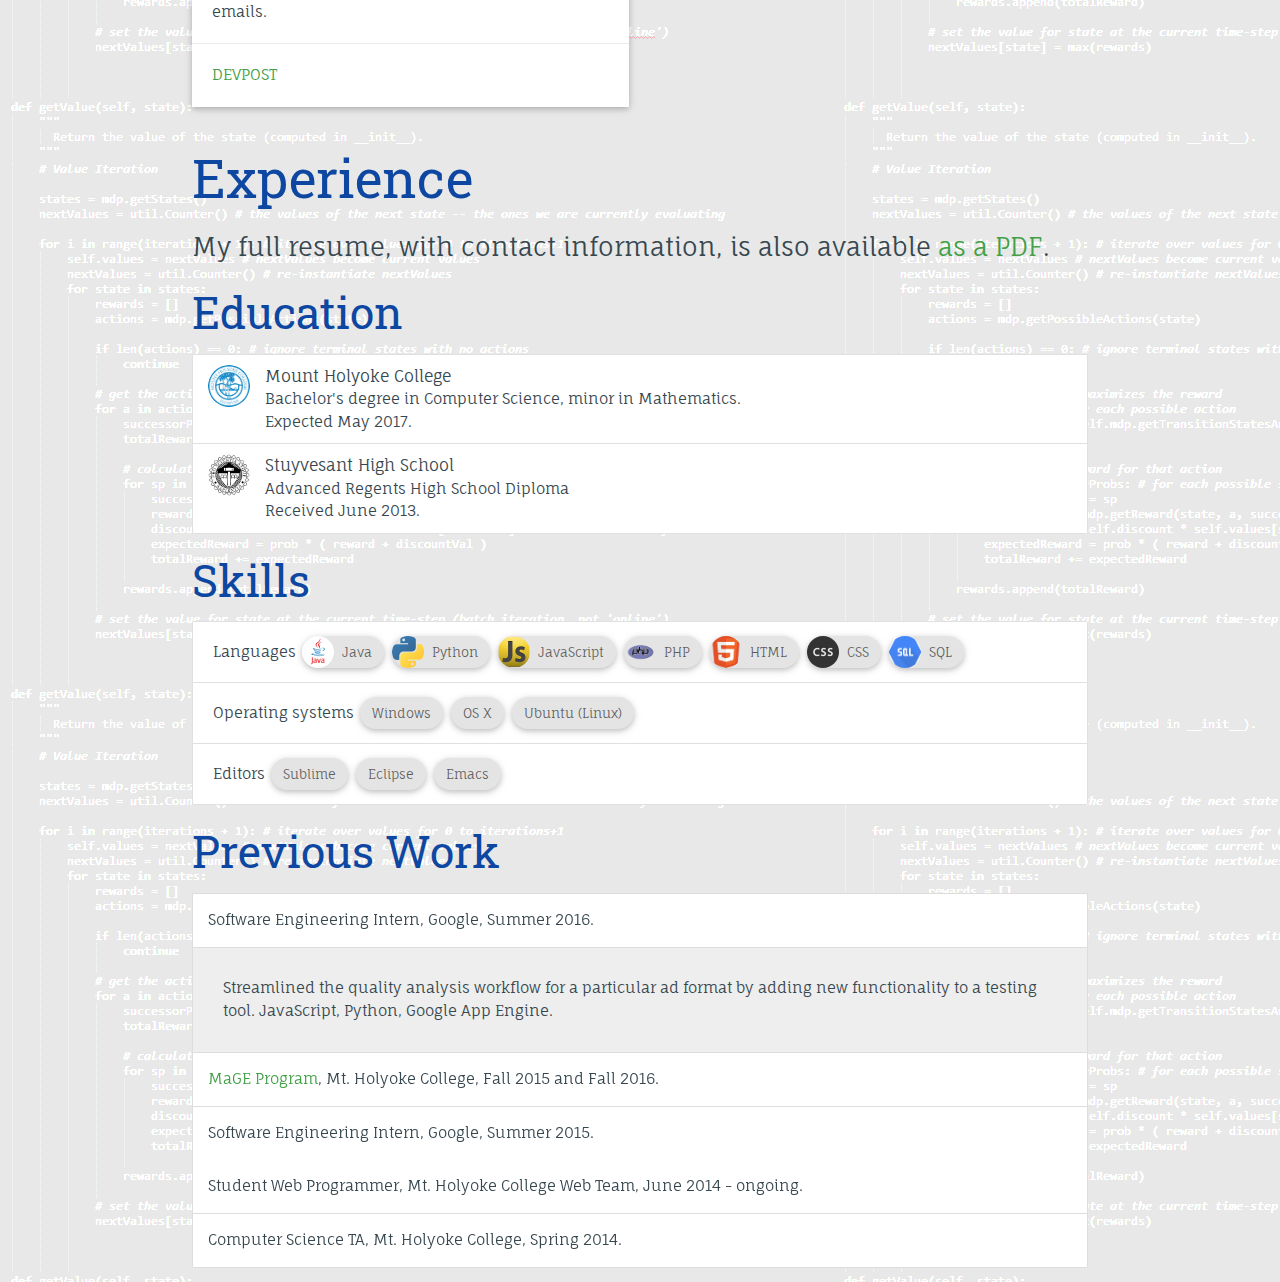
==== commit 9d3dc0cd: "Minor text changes." ====
--- a/index.html
+++ b/index.html
@@ -3,7 +3,7 @@
     <head>
         <meta http-equiv="Content-Type" content="text/html; charset=UTF-8"/>
         <meta name="viewport" content="width=device-width, initial-scale=1.0"/>
-        
+
         <link href="https://fonts.googleapis.com/css?family=Material+Icons|Fauna+One|Roboto+Slab" rel="stylesheet">
         <link type="text/css" rel="stylesheet" href="css/materialize.min.css"  media="screen,projection"/>
         <link href="css/robinsonsarah01.css" type="text/css" charset="utf-8" rel="stylesheet">
@@ -11,15 +11,15 @@
     <body class="blue-grey-text text-darken-3">
         <div class="container">
             <h1>Sarah Robinson</h1>
-            
+
             <div class="flow-text">
                 Computer science student and software developer.
                 I'm currently a student web programmer at <a href="https://www.mtholyoke.edu" target="_blank">Mount Holyoke College</a>.
-                Feel free to take a look at my <a href="#img/experience">experience</a>, or find me on <a href="https://github.com/robinsonsarah01">GitHub</a>.
+                Feel free to take a look at my <a href="#experience">experience</a>, or find me on <a href="https://github.com/robinsonsarah01">GitHub</a>.
             </div>
-            
+
             <h2>Projects</h2>
-            
+
             <div class="projects row">
                 <div class="col s12 m6 l6">
                     <div id="ihart-16" class="card">
@@ -35,7 +35,7 @@
                         </div>
                     </div>
                 </div>
-                
+
                 <div class="col s12 m6 l6">
                     <div id="politeness" class="card">
                         <div class="card-image">
@@ -50,8 +50,8 @@
                         </div>
                     </div>
                 </div>
-                
-                <div class="col s12 m12 l4">
+
+                <div class="col s12 m6 l6">
                     <div id="routeplanner" class="card">
                         <div class="card-image">
                             <img src="img/routeplanner-dataset.png" />
@@ -65,8 +65,8 @@
                         </div>
                     </div>
                 </div>
-                
-                <div class="col s12 m6 l4">
+
+                <div class="col s12 m6 l6">
                     <div class="card">
                         <div class="card-image">
                             <img src="img/backsafe-home.png" />
@@ -80,26 +80,11 @@
                         </div>
                     </div>
                 </div>
-                
-                <div class="col s12 m6 l4">
-                    <div class="card">
-                        <div class="card-image">
-                            <img src="img/ihart-logo.png" />
-                        </div>
-                        <div class="card-content">
-                            <span class="card-title">iHart</span>
-                            <p>Group independent study, Fall 2014. Creates interactions between users and programs via webcams.
-                        </div>
-                        <div class="card-action">
-                            <a href="https://github.com/ihart-mhc/ihart" target="_blank">GitHub</a>
-                        </div>
-                    </div>
-                </div>
             </div>
-            
+
             <h2 id="experience">Experience</h2>
             <div class="flow-text">My full resume, with contact information, is also available <a href="Sarah_Robinson_Resume.pdf">as a PDF</a>.</div>
-            
+
             <h3>Education</h3>
             <ul class="collection">
                 <li class="collection-item avatar">
@@ -115,7 +100,7 @@
                     <br>Received June 2013.
                 </li>
             </ul>
-            
+
             <h3>Skills</h3>
             <ul class="collection">
                 <li class="collection-item">Languages
@@ -132,16 +117,16 @@
                         JavaScript
                     </span>
                     <span class="chip z-depth-1">
+                        <img src="img/php-logo.png" />
+                        PHP
+                    </span>
+                    <span class="chip z-depth-1">
                         <img src="img/html-logo.png" />
                         HTML
                     </span>
                     <span class="chip z-depth-1">
                         <img src="img/css-logo.png" />
                         CSS
-                    </span>
-                    <span class="chip z-depth-1">
-                        <img src="img/php-logo.png" />
-                        PHP
                     </span>
                     <span class="chip z-depth-1">
                         <img src="img/sql-logo.png" />
@@ -159,16 +144,16 @@
                     <span class="chip z-depth-1">Emacs</span>
                 </li>
             </ul>
-            
+
             <h3>Previous Work</h3>
             <ul class="collapsible z-depth-0" data-collapsible="accordion">
                 <li>
                     <div class="collapsible-header active waves-effect">Software Engineering Intern, Google, Summer 2016.</div>
-                    <div class="collapsible-body"><p>Streamlined the quality analysis workflow for one type of advertisement by adding new functionality to a testing tool. JavaScript, Python, Google App Engine.</p></div>
+                    <div class="collapsible-body"><p>Streamlined the quality analysis workflow for a particular ad format by adding new functionality to a testing tool. JavaScript, Python, Google App Engine.</p></div>
                 </li>
                 <li>
                     <div class="collapsible-header waves-effect"><a href="https://www.mtholyoke.edu/media/google-funds-new-computer-science-initiative">MaGE Program</a>, Mt. Holyoke College, Fall 2015 and Fall 2016.</div>
-                    <div class="collapsible-body"><p>Mentored students as part of an initiative to increase retention of women in computer science programs.</p></div>
+                    <div class="collapsible-body"><p>Mentored students in introductory courses as part of an initiative to increase retention of women in computer science programs.</p></div>
                 </li>
                 <li>
                     <div class="collapsible-header waves-effect">Software Engineering Intern, Google, Summer 2015.</div>
@@ -184,7 +169,7 @@
                 </li>
             </ul>
         </div>
-        
+
         <script type="text/javascript" src="https://code.jquery.com/jquery-2.1.1.min.js"></script>
         <script type="text/javascript" src="js/materialize.min.js"></script>
         <script type="text/javascript" src="js/main.js"></script>
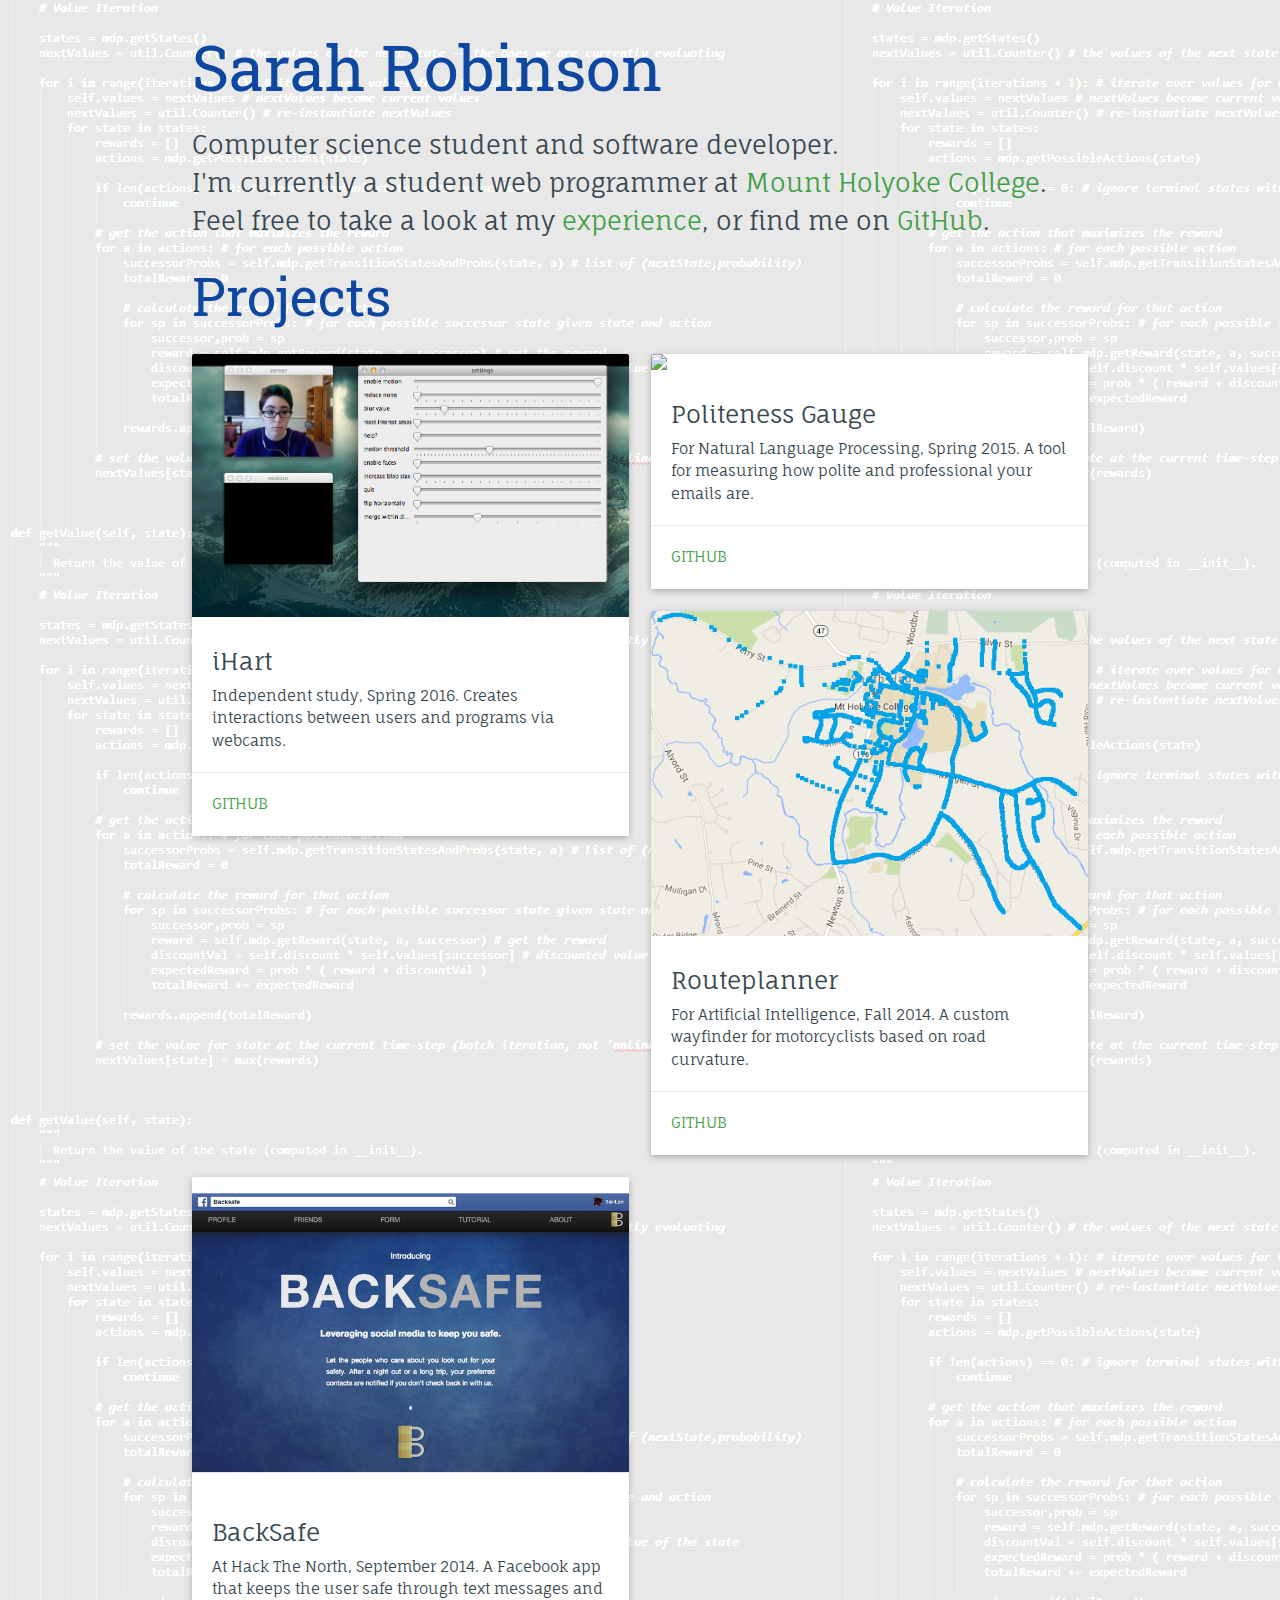
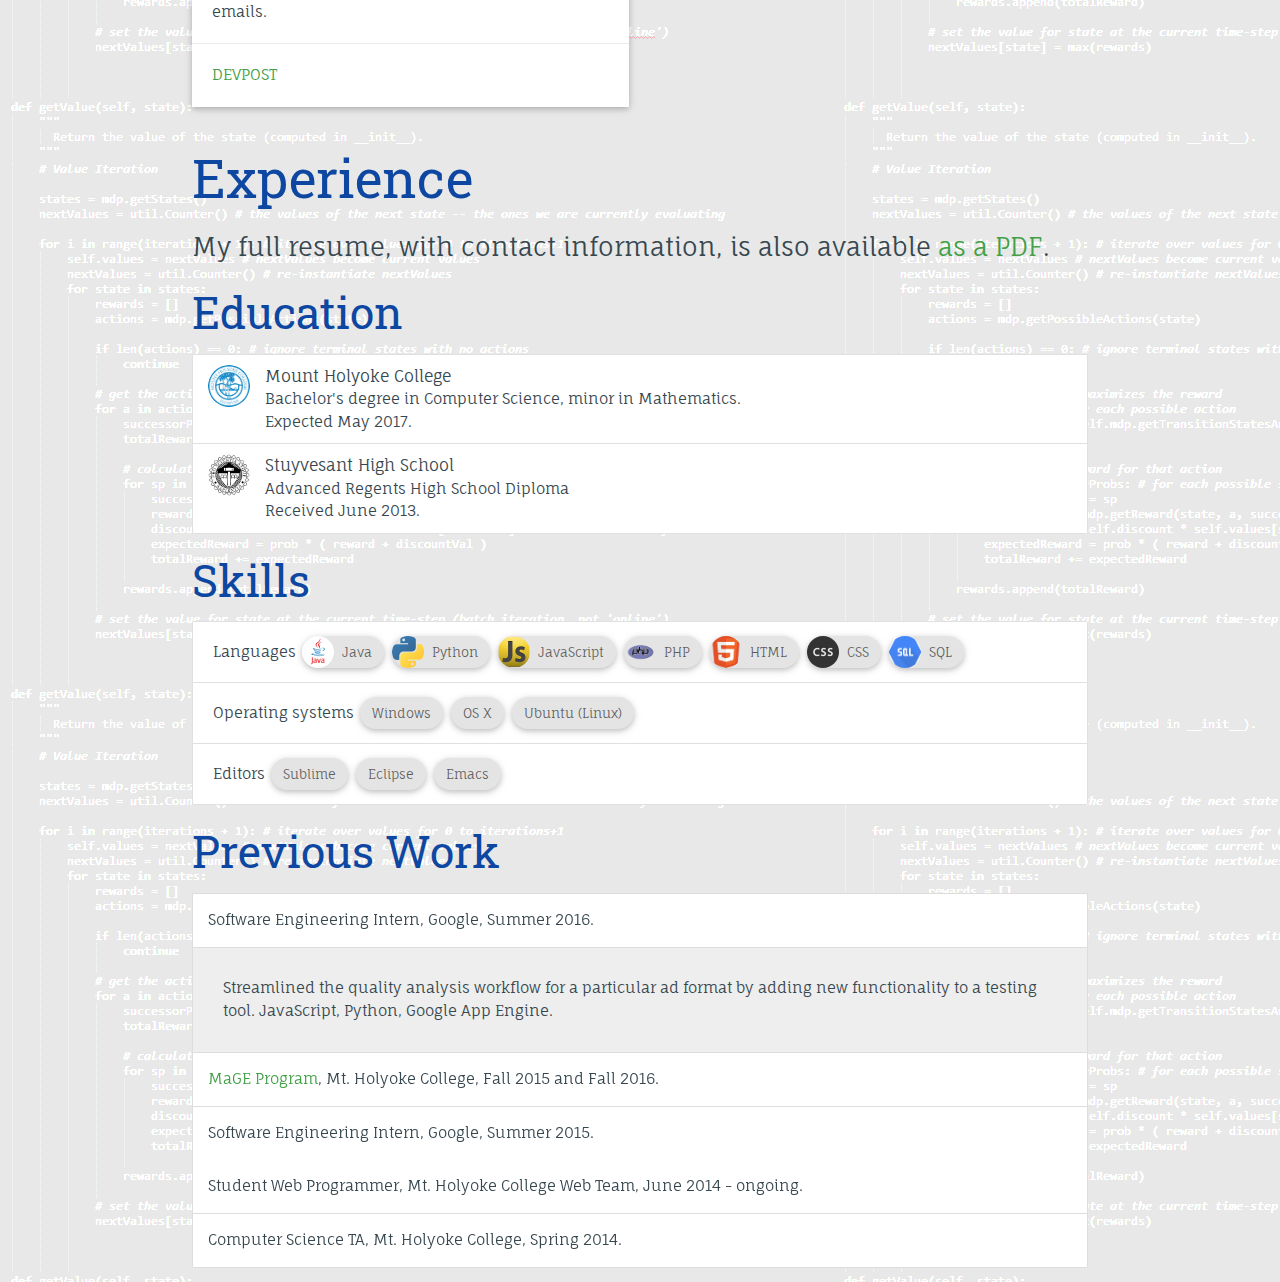
==== commit 7ace9a1a: "Minor text updates." ====
--- a/index.html
+++ b/index.html
@@ -14,6 +14,7 @@
 
             <div class="flow-text">
                 Computer science student and software developer.
+                <br />
                 I'm currently a student web programmer at <a href="https://www.mtholyoke.edu" target="_blank">Mount Holyoke College</a>.
                 Feel free to take a look at my <a href="#experience">experience</a>, or find me on <a href="https://github.com/robinsonsarah01">GitHub</a>.
             </div>
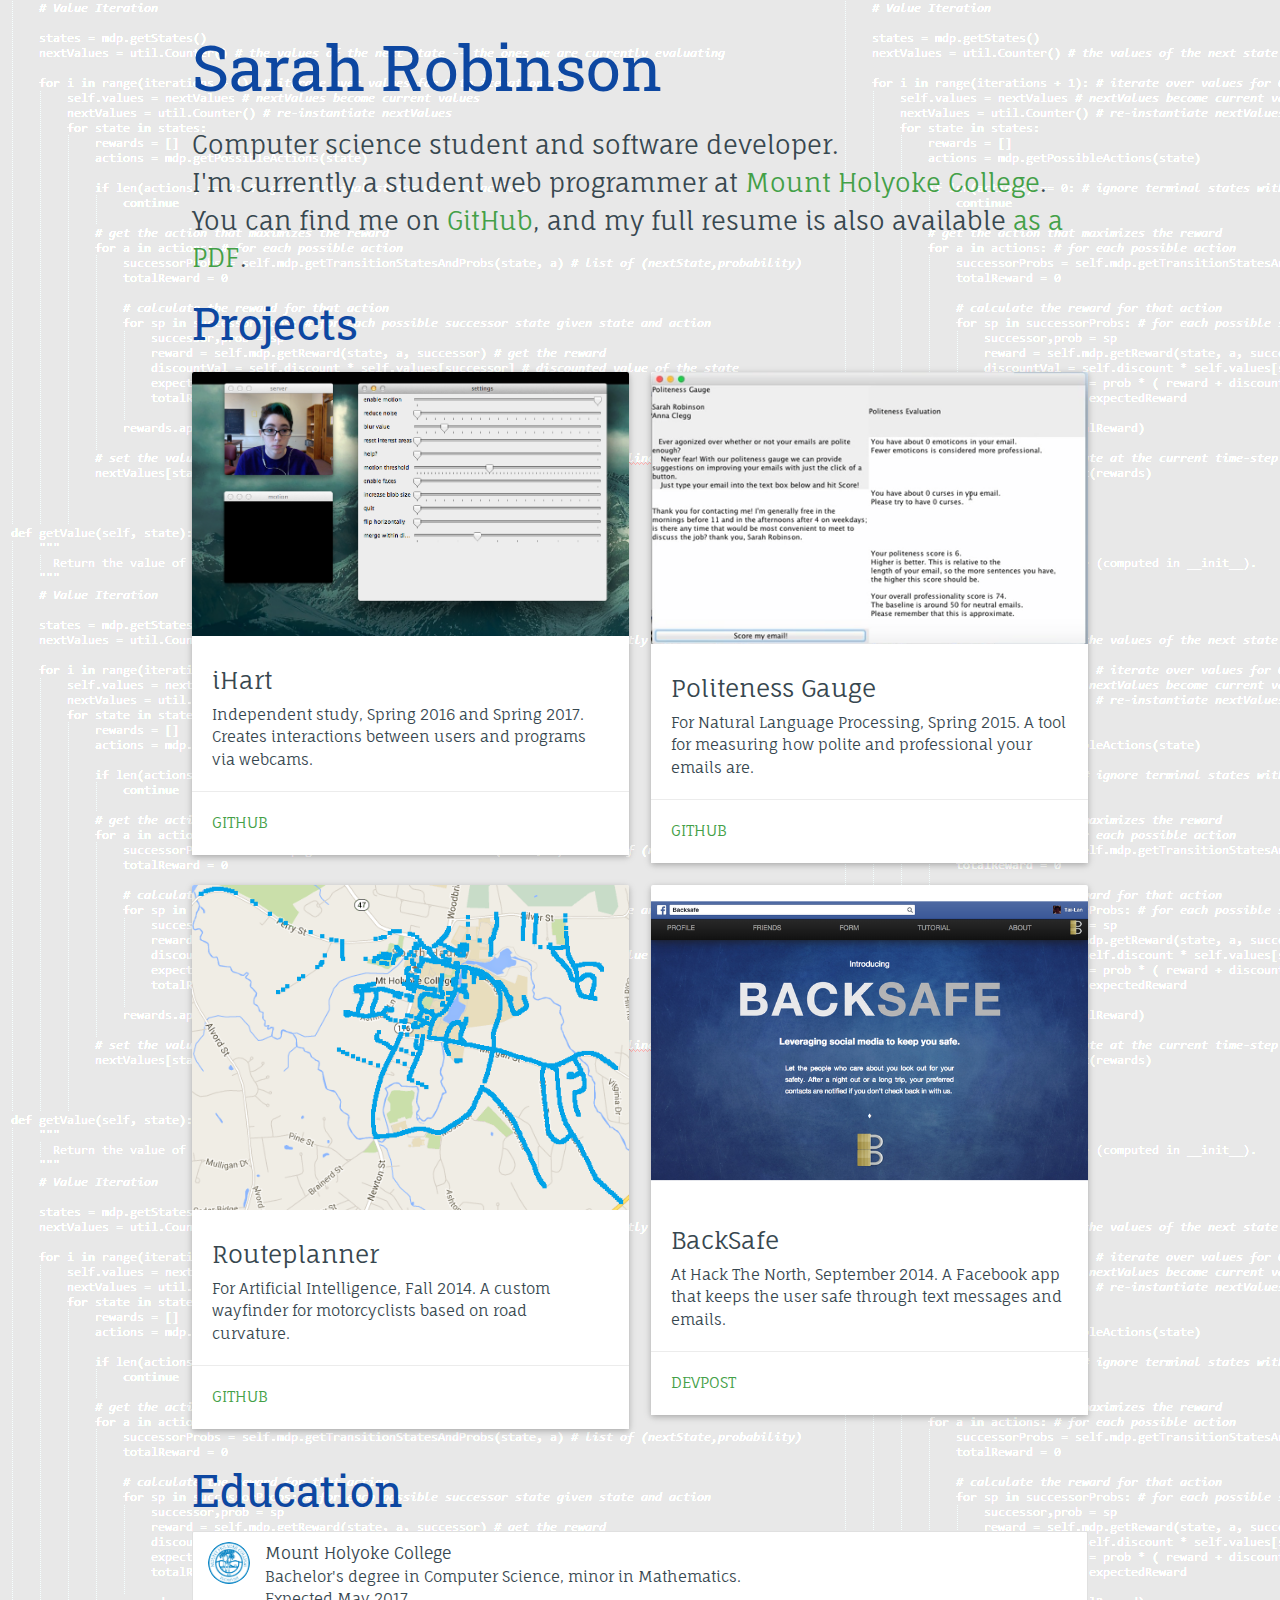
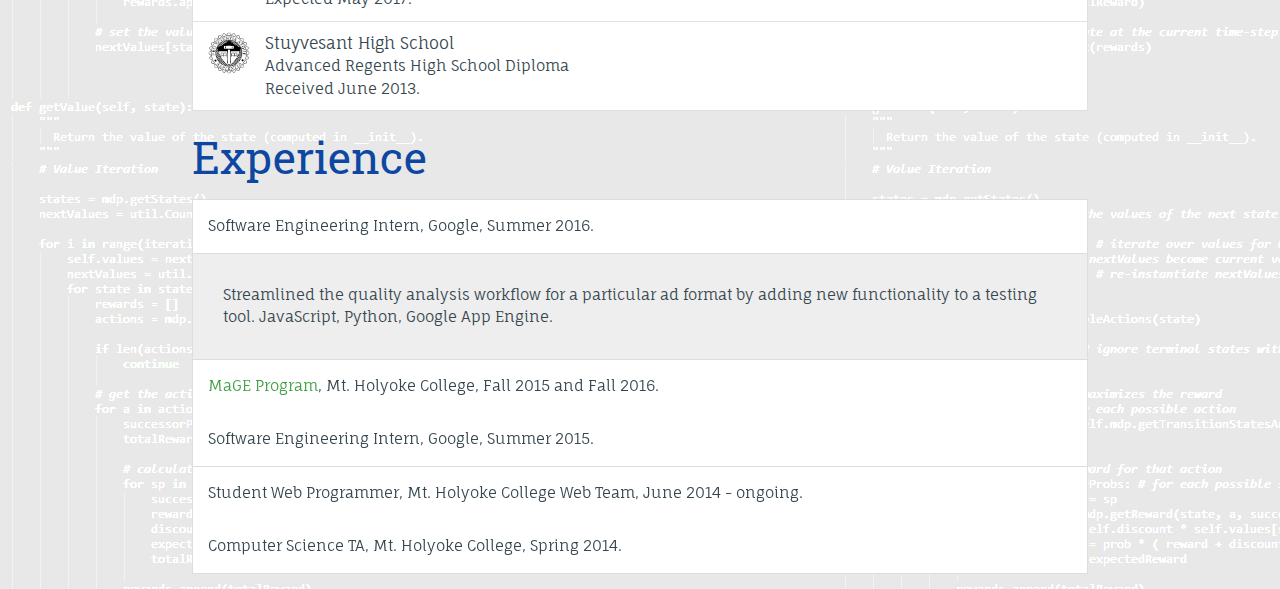
==== commit afbd1f23: "Remove skills section, plus minor content updates." ====
--- a/index.html
+++ b/index.html
@@ -15,11 +15,12 @@
             <div class="flow-text">
                 Computer science student and software developer.
                 <br />
-                I'm currently a student web programmer at <a href="https://www.mtholyoke.edu" target="_blank">Mount Holyoke College</a>.
-                Feel free to take a look at my <a href="#experience">experience</a>, or find me on <a href="https://github.com/robinsonsarah01">GitHub</a>.
+                I'm currently a student web programmer at <a href="https://www.mtholyoke.edu" target="_blank">Mount Holyoke College</a>.<br />
+                You can find me on <a href="https://github.com/robinsonsarah01">GitHub</a>, and
+                my full resume is also available <a href="Sarah_Robinson_Resume.pdf">as a PDF</a>.
             </div>
 
-            <h2>Projects</h2>
+            <h3>Projects</h3>
 
             <div class="projects row">
                 <div class="col s12 m6 l6">
@@ -29,7 +30,7 @@
                         </div>
                         <div class="card-content">
                             <span class="card-title">iHart</span>
-                            <p>Independent study, Spring 2016. Creates interactions between users and programs via webcams.
+                            <p>Independent study, Spring 2016 and Spring 2017. Creates interactions between users and programs via webcams.
                         </div>
                         <div class="card-action">
                             <a href="https://github.com/ihart-mhc/ihart" target="_blank">GitHub</a>
@@ -83,9 +84,6 @@
                 </div>
             </div>
 
-            <h2 id="experience">Experience</h2>
-            <div class="flow-text">My full resume, with contact information, is also available <a href="Sarah_Robinson_Resume.pdf">as a PDF</a>.</div>
-
             <h3>Education</h3>
             <ul class="collection">
                 <li class="collection-item avatar">
@@ -102,51 +100,7 @@
                 </li>
             </ul>
 
-            <h3>Skills</h3>
-            <ul class="collection">
-                <li class="collection-item">Languages
-                    <span class="chip z-depth-1">
-                        <img src="img/java-logo.jpg"/>
-                        Java
-                    </span>
-                    <span class="chip z-depth-1">
-                        <img src="img/python-logo.png" />
-                        Python
-                    </span>
-                    <span class="chip z-depth-1">
-                        <img src="img/javascript-logo.png" />
-                        JavaScript
-                    </span>
-                    <span class="chip z-depth-1">
-                        <img src="img/php-logo.png" />
-                        PHP
-                    </span>
-                    <span class="chip z-depth-1">
-                        <img src="img/html-logo.png" />
-                        HTML
-                    </span>
-                    <span class="chip z-depth-1">
-                        <img src="img/css-logo.png" />
-                        CSS
-                    </span>
-                    <span class="chip z-depth-1">
-                        <img src="img/sql-logo.png" />
-                        SQL
-                    </span>
-                </li>
-                <li class="collection-item">Operating systems
-                    <span class="chip z-depth-1">Windows</span>
-                    <span class="chip z-depth-1">OS X</span>
-                    <span class="chip z-depth-1">Ubuntu (Linux)</span>
-                </li>
-                <li class="collection-item">Editors</span>
-                    <span class="chip z-depth-1">Sublime</span>
-                    <span class="chip z-depth-1">Eclipse</span>
-                    <span class="chip z-depth-1">Emacs</span>
-                </li>
-            </ul>
-
-            <h3>Previous Work</h3>
+            <h3>Experience</h3>
             <ul class="collapsible z-depth-0" data-collapsible="accordion">
                 <li>
                     <div class="collapsible-header active waves-effect">Software Engineering Intern, Google, Summer 2016.</div>
--- a/css/robinsonsarah01.css
+++ b/css/robinsonsarah01.css
@@ -1,5 +1,4 @@
 html {
-    /* TODO: change to /img/...png before merging. */
     background: url(../img/value-iteration-background-gray-lightened.png);
 }
 
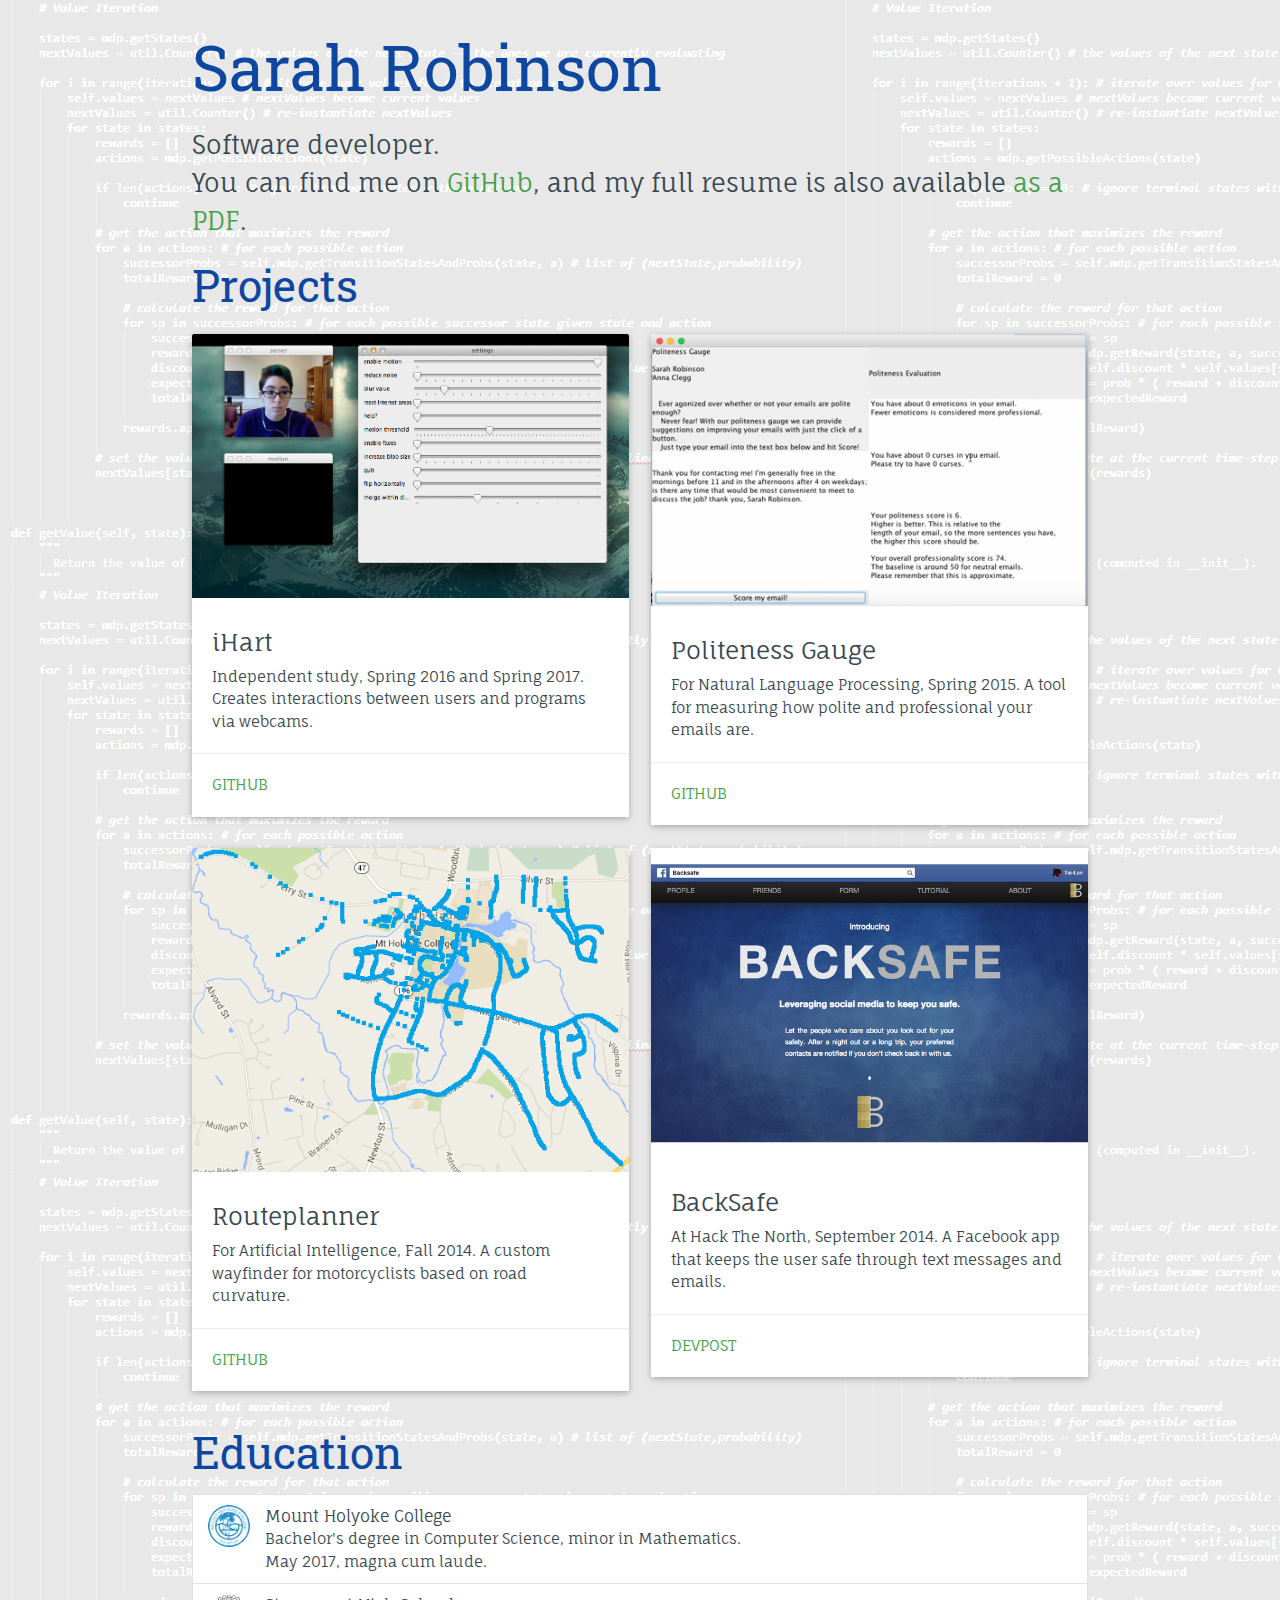
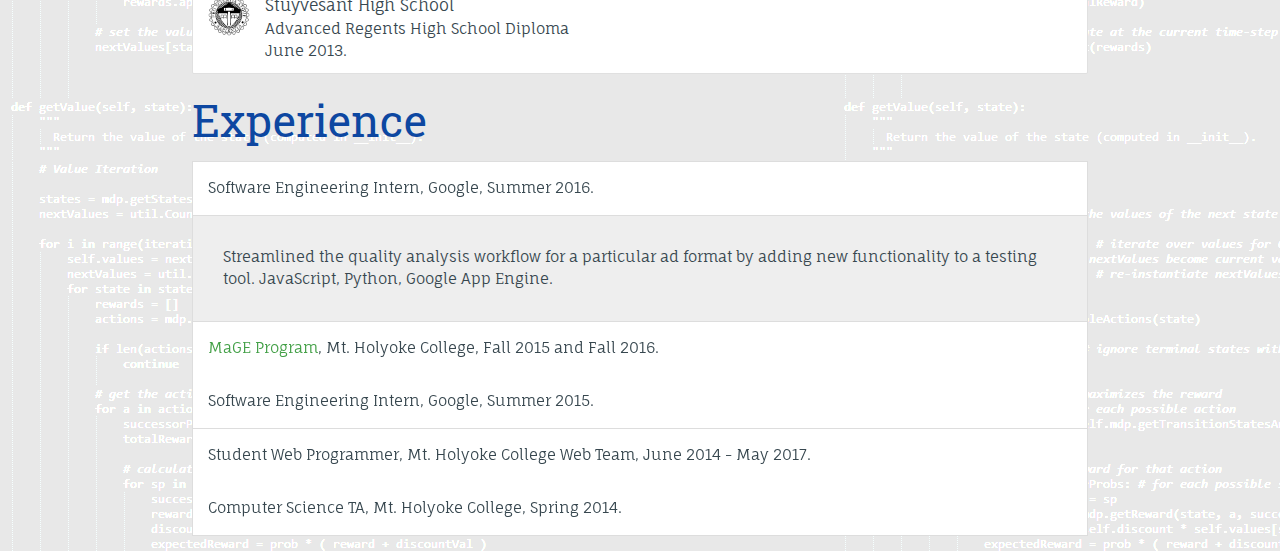
==== commit 9c519072: "Graduation happened :tada:" ====
--- a/index.html
+++ b/index.html
@@ -13,9 +13,9 @@
             <h1>Sarah Robinson</h1>
 
             <div class="flow-text">
-                Computer science student and software developer.
+                Software developer.
                 <br />
-                I'm currently a student web programmer at <a href="https://www.mtholyoke.edu" target="_blank">Mount Holyoke College</a>.<br />
+                <!--I'm currently a student web programmer at <a href="https://www.mtholyoke.edu" target="_blank">Mount Holyoke College</a>.<br /-->
                 You can find me on <a href="https://github.com/robinsonsarah01">GitHub</a>, and
                 my full resume is also available <a href="Sarah_Robinson_Resume.pdf">as a PDF</a>.
             </div>
@@ -90,13 +90,13 @@
                     <img src="img/mhc-logo.png" alt="Mount Holyoke College logo" class="circle" />
                     <span class="title">Mount Holyoke College</span>
                     <p>Bachelor's degree in Computer Science, minor in Mathematics.
-                    <br>Expected May 2017.
+                    <br>May 2017, magna cum laude.
                 </li>
                 <li class="collection-item avatar">
                     <img src="img/stuy-logo.png" alt="Stuyvesant High School logo" class="circle" />
                     <span class="title">Stuyvesant High School</span>
                     <p>Advanced Regents High School Diploma
-                    <br>Received June 2013.
+                    <br>June 2013.
                 </li>
             </ul>
 
@@ -115,8 +115,11 @@
                     <div class="collapsible-body"><p>Worked with a Google Maps team to add a feature to StreetView for Google Maps for Android. Java.</p></div>
                 </li>
                 <li>
-                    <div class="collapsible-header waves-effect">Student Web Programmer, Mt. Holyoke College Web Team, June 2014 - ongoing.</div>
-                    <div class="collapsible-body"><p>Develop, support, and integrate web applications for the college website. PHP, <a href="https://www.drupal.org/" target="_blank">Drupal CMS</a>, HTML, CSS, JavaScript.</p></div>
+                    <div class="collapsible-header waves-effect">Student Web Programmer, Mt. Holyoke College Web Team, June 2014 - May 2017.</div>
+                    <div class="collapsible-body">
+                    	<p>Pioneered effort to launch a <a href="https://map.mtholyoke.edu/">new campus map</a>. Python, JavaScript, Google Maps API. <br /><br /> <!-- Double break for spacing -->
+                   		Develop, support, and integrate web applications for the college website. PHP, <a href="https://www.drupal.org/" target="_blank">Drupal CMS</a>, HTML, CSS, JavaScript.</p>
+                    </div>
                 </li>
                 <li>
                     <div class="collapsible-header waves-effect">Computer Science TA, Mt. Holyoke College, Spring 2014.</div>
